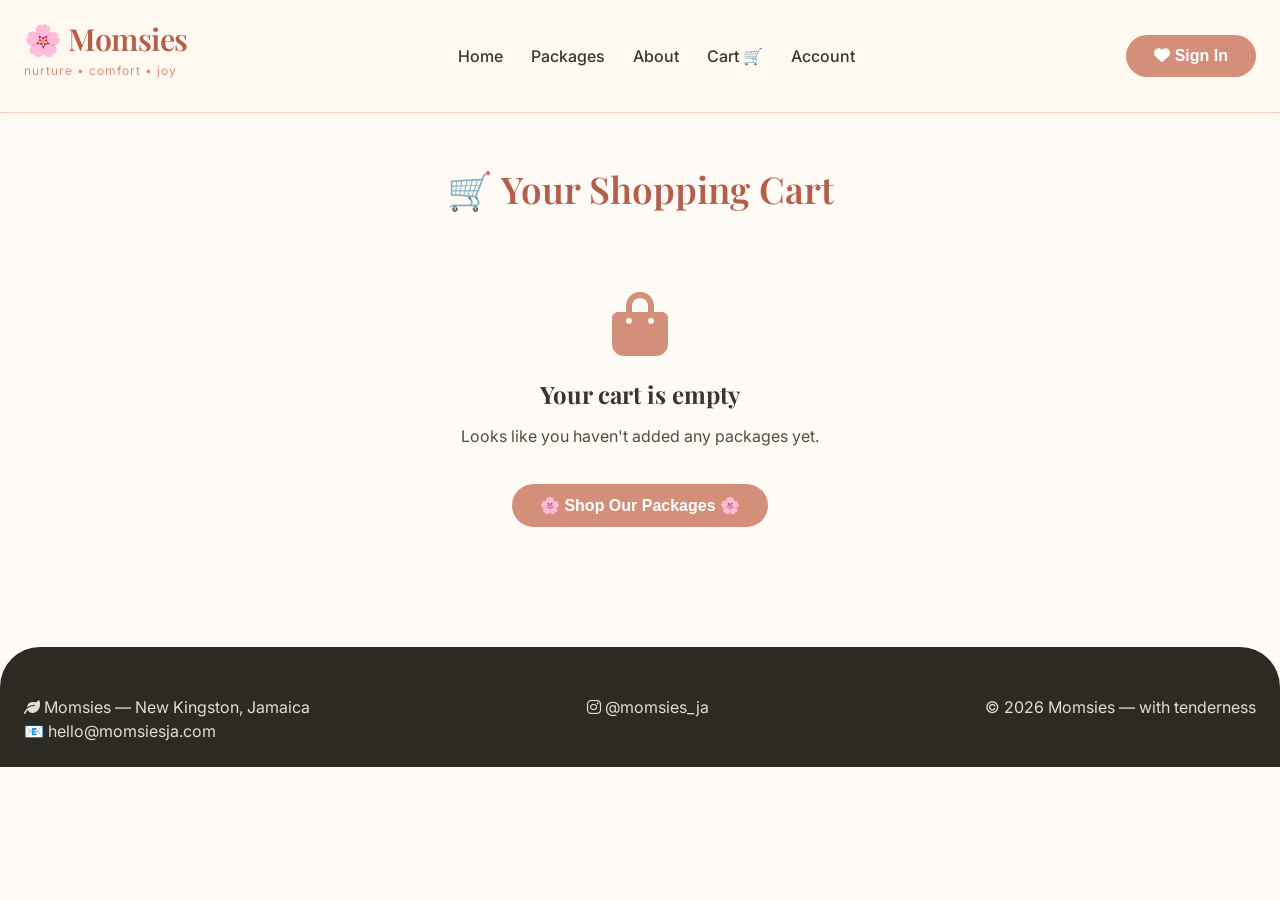
==== cart.html @ df173453 "Add files via upload" ====
<!DOCTYPE html>
<html lang="en">

<head>
    <meta charset="UTF-8">
    <meta name="viewport" content="width=device-width, initial-scale=1.0">
    <title>My Cart — Momsies</title>
    <link
        href="https://fonts.googleapis.com/css2?family=Inter:wght@300;400;500;600;700&family=Playfair+Display:wght@400;500;600;700&display=swap"
        rel="stylesheet">
    <link rel="stylesheet" href="https://cdnjs.cloudflare.com/ajax/libs/font-awesome/6.0.0-beta3/css/all.min.css">
    <link rel="stylesheet" href="style.css">
    <style>
        .cart-count {
            background-color: var(--deep-terracotta);
            color: white;
            border-radius: 50%;
            padding: 2px 8px;
            font-size: 12px;
            margin-left: 5px;
            display: none;
        }

        .user-greeting {
            display: flex;
            align-items: center;
            gap: 12px;
        }

        .user-name {
            font-weight: 500;
            color: var(--deep-terracotta);
        }

        .empty-cart {
            text-align: center;
            padding: 60px 20px;
        }

        .empty-cart i {
            font-size: 4rem;
            color: var(--dusty-rose);
            margin-bottom: 20px;
        }

        .cart-item-img {
            width: 80px;
            height: 80px;
            object-fit: cover;
            border-radius: 16px;
        }

        .quantity-input {
            width: 70px;
            padding: 8px;
            border-radius: 20px;
            border: 1px solid var(--blush);
            text-align: center;
        }
    </style>
</head>

<body>
    <div class="navbar">
        <div class="container nav-flex">
            <div class="logo">
                <h1>🌸 Momsies</h1>
                <p>nurture • comfort • joy</p>
            </div>
            <ul class="nav-links">
                <li><a href="index.html">Home</a></li>
                <li><a href="category.html">Packages</a></li>
                <li><a href="about.html">About</a></li>
                <li><a href="cart.html">Cart 🛒 <span class="cart-count" id="cartCount">0</span></a></li>
                <li><a href="account.html">Account</a></li>
            </ul>
            <div id="authSection"></div>
        </div>
    </div>

    <div class="container" style="margin: 48px auto;">
        <h1 class="section-title">🛒 Your Shopping Cart</h1>
        <div id="cartContainer"></div>
    </div>

    <footer>
        <div class="container footer-grid">
            <div><i class="fas fa-leaf"></i> Momsies — New Kingston, Jamaica<br>📧 hello@momsiesja.com</div>
            <div><i class="fab fa-instagram"></i> @momsies_ja</div>
            <div>© 2026 Momsies — with tenderness</div>
        </div>
    </footer>

    <script>
        function displayCart() {
            const cartContainer = document.getElementById('cartContainer');
            const cart = JSON.parse(localStorage.getItem('momsiesCart')) || [];

            if (cart.length === 0) {
                cartContainer.innerHTML = '<div class="empty-cart"><i class="fas fa-shopping-bag"></i><h3>Your cart is empty</h3><p>Looks like you haven\'t added any packages yet.</p><a href="category.html"><button class="btn-primary" style="margin-top: 20px;">🌸 Shop Our Packages 🌸</button></a></div>';
                return;
            }

            let cartHtml = '<table class="cart-table"><thead><tr><th>Product</th><th>Price</th><th>Quantity</th><th>Subtotal</th><th></th></tr></thead><tbody>';
            let total = 0;

            for (let i = 0; i < cart.length; i++) {
                const item = cart[i];
                const subtotal = item.price * item.quantity;
                total += subtotal;

                cartHtml += '<tr><td style="display: flex; align-items: center; gap: 15px;"><img src="' + item.image + '" alt="' + item.name + '" class="cart-item-img" onerror="this.src=\'https://placehold.co/100x100/f7c9c0/b45f4b?text=Product\'"><strong>' + item.name + '</strong></td><td>JMD ' + item.price.toLocaleString() + '</td><td><input type="number" value="' + item.quantity + '" min="1" class="quantity-input" data-id="' + item.id + '" onchange="updateQuantity(\'' + item.id + '\', this.value)"></td><td>JMD ' + subtotal.toLocaleString() + '</td><td><button class="btn-outline" onclick="removeFromCart(\'' + item.id + '\')">Remove</button></td></tr>';
            }

            const shipping = total > 7000 ? 0 : 500;
            const grandTotal = total + shipping;

            cartHtml += '</tbody></table><div class="cart-summary"><h3>Order Summary</h3><div style="display: flex; justify-content: space-between; margin-bottom: 12px;"><span>Subtotal:</span><span>JMD ' + total.toLocaleString() + '</span></div><div style="display: flex; justify-content: space-between; margin-bottom: 12px;"><span>Shipping:</span><span>' + (shipping === 0 ? 'FREE' : 'JMD ' + shipping.toLocaleString()) + '</span></div>' + (total < 7000 ? '<p style="font-size: 0.8rem; color: var(--dusty-rose); margin-bottom: 12px;">✨ Add JMD ' + (7000 - total).toLocaleString() + ' more for FREE shipping ✨</p>' : '<p style="font-size: 0.8rem; color: var(--sage); margin-bottom: 12px;">🎉 You qualify for FREE shipping! 🎉</p>') + '<div style="display: flex; justify-content: space-between; margin-bottom: 12px; border-top: 1px solid var(--blush); padding-top: 12px;"><span><strong>Total:</strong></span><span><strong>JMD ' + grandTotal.toLocaleString() + '</strong></span></div><a href="checkout.html"><button class="btn-primary" style="width: 100%; margin-top: 16px;">Proceed to Checkout →</button></a><button onclick="clearCart()" class="btn-outline" style="width: 100%; margin-top: 12px;">Clear Cart</button><a href="category.html" style="display: block; text-align: center; margin-top: 16px;">← Continue Shopping</a></div>';

            cartContainer.innerHTML = cartHtml;
            updateCartCountDisplay();
        }

        function removeFromCart(productId) {
            let cart = JSON.parse(localStorage.getItem('momsiesCart')) || [];
            cart = cart.filter(item => item.id !== productId);
            localStorage.setItem('momsiesCart', JSON.stringify(cart));
            displayCart();
            updateCartCountDisplay();
        }

        function updateQuantity(productId, newQuantity) {
            let cart = JSON.parse(localStorage.getItem('momsiesCart')) || [];
            const item = cart.find(item => item.id === productId);
            if (item) {
                newQuantity = parseInt(newQuantity);
                if (newQuantity <= 0) {
                    cart = cart.filter(i => i.id !== productId);
                } else {
                    item.quantity = newQuantity;
                }
                localStorage.setItem('momsiesCart', JSON.stringify(cart));
                displayCart();
                updateCartCountDisplay();
            }
        }

        function clearCart() {
            localStorage.removeItem('momsiesCart');
            displayCart();
            updateCartCountDisplay();
        }

        function updateCartCountDisplay() {
            const cart = JSON.parse(localStorage.getItem('momsiesCart')) || [];
            const totalItems = cart.reduce((sum, item) => sum + item.quantity, 0);
            const cartCountSpan = document.getElementById('cartCount');
            if (cartCountSpan) {
                if (totalItems > 0) {
                    cartCountSpan.textContent = totalItems;
                    cartCountSpan.style.display = 'inline-flex';
                } else {
                    cartCountSpan.style.display = 'none';
                }
            }
        }

        function updateAuthSection() {
            const authSection = document.getElementById('authSection');
            if (!authSection) return;
            const loggedInUser = localStorage.getItem('momsiesLoggedInUser');

            if (loggedInUser) {
                const user = JSON.parse(loggedInUser);
                authSection.innerHTML = '<div class="user-greeting"><span class="user-name"><i class="fas fa-heart"></i> Hello, ' + user.name + '!</span><button class="btn-outline" onclick="handleLogout()" style="padding: 6px 16px;">Sign Out</button></div>';
            } else {
                authSection.innerHTML = '<a href="login.html"><button class="btn-primary"><i class="fas fa-heart"></i> Sign In</button></a>';
            }
        }

        function handleLogout() {
            localStorage.removeItem('momsiesLoggedInUser');
            alert('🌸 You have been logged out. Come back soon!');
            updateAuthSection();
            updateCartCountDisplay();
            displayCart();
        }

        document.addEventListener('DOMContentLoaded', function () {
            updateAuthSection();
            displayCart();
        });
    </script>
</body>

</html>
---- style.css ----
/* -------------------------------------------
   Momsies - Master Stylesheet
   Colors: Warm, motherly, positive
   Last Updated: April 10, 2026
   ------------------------------------------- */

* {
    margin: 0;
    padding: 0;
    box-sizing: border-box;
}

body {
    font-family: 'Inter', 'Segoe UI', Tahoma, Geneva, Verdana, sans-serif;
    background: #fefaf5;
    color: #2d2a24;
    line-height: 1.5;
}

/* Color Variables */
:root {
    --blush: #f7c9c0;
    --soft-mauve: #e9b6af;
    --dusty-rose: #d48f7b;
    --deep-terracotta: #b45f4b;
    --cream: #fff9f2;
    --warm-gray: #f5ede6;
    --charcoal: #3b3530;
    --gold-accent: #e3b87c;
    --sage: #b0bea9;
    --honey: #f5d7b3;
}

/* Container */
.container {
    max-width: 1280px;
    margin: 0 auto;
    padding: 0 24px;
}

/* Typography */
h1,
h2,
h3,
.logo-font {
    font-family: 'Playfair Display', 'Georgia', 'Times New Roman', serif;
}

h1 {
    font-size: 3rem;
    color: var(--deep-terracotta);
    margin-bottom: 1rem;
}

h2 {
    font-size: 2rem;
    color: var(--deep-terracotta);
    margin-bottom: 1rem;
}

h3 {
    font-size: 1.5rem;
    margin-bottom: 0.75rem;
    color: var(--charcoal);
}

p {
    margin-bottom: 1rem;
    color: #5a4a40;
}

a {
    text-decoration: none;
    color: var(--deep-terracotta);
    transition: color 0.2s ease;
}

a:hover {
    color: var(--dusty-rose);
}

/* Section Titles */
.section-title {
    text-align: center;
    font-family: 'Playfair Display', serif;
    font-size: 2.3rem;
    font-weight: 600;
    color: var(--deep-terracotta);
    margin-bottom: 16px;
}

.section-sub {
    text-align: center;
    color: #7e6a5e;
    max-width: 680px;
    margin: 0 auto 48px;
}

/* Buttons */
.btn-primary {
    background: var(--dusty-rose);
    color: white;
    padding: 12px 28px;
    border-radius: 40px;
    font-weight: 600;
    border: none;
    cursor: pointer;
    transition: all 0.2s ease;
    font-size: 1rem;
    display: inline-block;
    text-align: center;
}

.btn-primary:hover {
    background: var(--deep-terracotta);
    transform: translateY(-2px);
    color: white;
}

.btn-secondary {
    background: transparent;
    border: 2px solid var(--dusty-rose);
    color: var(--dusty-rose);
    padding: 10px 24px;
    border-radius: 40px;
    font-weight: 600;
    cursor: pointer;
    transition: all 0.2s ease;
    display: inline-block;
    text-align: center;
}

.btn-secondary:hover {
    background: var(--dusty-rose);
    color: white;
}

.btn-outline {
    background: transparent;
    border: 1px solid var(--deep-terracotta);
    color: var(--deep-terracotta);
    padding: 8px 20px;
    border-radius: 40px;
    cursor: pointer;
    transition: all 0.2s ease;
}

.btn-outline:hover {
    background: var(--deep-terracotta);
    color: white;
}

.btn-block {
    display: block;
    width: 100%;
}

/* Navigation Bar */
.navbar {
    background: rgba(255, 249, 242, 0.96);
    backdrop-filter: blur(10px);
    position: sticky;
    top: 0;
    z-index: 100;
    padding: 16px 0;
    border-bottom: 1px solid var(--blush);
    box-shadow: 0 4px 12px rgba(0, 0, 0, 0.02);
}

.nav-flex {
    display: flex;
    justify-content: space-between;
    align-items: center;
    flex-wrap: wrap;
    gap: 20px;
}

.logo h1 {
    font-size: 1.9rem;
    font-weight: 600;
    color: var(--deep-terracotta);
    letter-spacing: -0.5px;
    margin-bottom: 0;
}

.logo p {
    font-size: 0.75rem;
    color: var(--dusty-rose);
    letter-spacing: 1px;
}

.nav-links {
    display: flex;
    gap: 28px;
    list-style: none;
    flex-wrap: wrap;
}

.nav-links a {
    text-decoration: none;
    font-weight: 500;
    color: var(--charcoal);
    transition: 0.2s;
}

.nav-links a:hover {
    color: var(--deep-terracotta);
    border-bottom: 2px solid var(--gold-accent);
}

/* Hero Section */
.hero {
    background: linear-gradient(120deg, #fff3eb 0%, #fee9e2 100%);
    border-radius: 0 0 50px 50px;
    padding: 60px 0 80px;
    margin-bottom: 40px;
}

.hero-grid {
    display: flex;
    flex-wrap: wrap;
    align-items: center;
    gap: 40px;
}

.hero-content {
    flex: 1;
}

.hero-badge {
    background: var(--gold-accent);
    display: inline-block;
    padding: 6px 16px;
    border-radius: 40px;
    font-size: 0.8rem;
    font-weight: 600;
    color: #3b2a24;
    margin-bottom: 20px;
}

.hero-content h1 {
    font-size: 3.4rem;
    line-height: 1.2;
    margin-bottom: 20px;
}

.hero-content p {
    font-size: 1.2rem;
    color: #5a4a40;
    margin-bottom: 30px;
}

.hero-image {
    flex: 1;
    text-align: center;
}

.hero-image img {
    max-width: 100%;
    border-radius: 32px;
    box-shadow: 0 20px 40px rgba(0, 0, 0, 0.1);
}

/* Product Grid */
.product-grid {
    display: grid;
    grid-template-columns: repeat(auto-fit, minmax(280px, 1fr));
    gap: 32px;
    margin: 40px 0;
}

.product-card {
    background: white;
    border-radius: 32px;
    padding: 24px;
    box-shadow: 0 15px 30px rgba(0, 0, 0, 0.03);
    transition: all 0.25s ease;
    border: 1px solid var(--blush);
    text-align: center;
}

.product-card:hover {
    transform: translateY(-8px);
    box-shadow: 0 25px 35px rgba(180, 95, 75, 0.08);
    border-color: var(--gold-accent);
}

.product-img {
    width: 100%;
    border-radius: 24px;
    height: 220px;
    object-fit: cover;
    margin-bottom: 16px;
}

.product-icon {
    font-size: 3rem;
    color: var(--dusty-rose);
    margin-bottom: 16px;
}

.product-card h3 {
    font-size: 1.4rem;
    font-weight: 600;
    margin-bottom: 12px;
}

.price {
    font-weight: 700;
    color: var(--deep-terracotta);
    font-size: 1.4rem;
    margin: 12px 0;
}

.original-price {
    text-decoration: line-through;
    color: #aaa;
    font-size: 0.9rem;
    margin-right: 8px;
}

.tag {
    background: var(--cream);
    display: inline-block;
    padding: 5px 12px;
    border-radius: 30px;
    font-size: 0.75rem;
    font-weight: 500;
    margin: 8px 0;
}

/* Cart Table */
.cart-table {
    width: 100%;
    border-collapse: collapse;
    background: white;
    border-radius: 28px;
    overflow: hidden;
}

.cart-table th,
.cart-table td {
    padding: 16px;
    text-align: left;
    border-bottom: 1px solid var(--blush);
}

.cart-table th {
    background: var(--warm-gray);
    color: var(--deep-terracotta);
    font-weight: 600;
}

.cart-summary {
    background: var(--warm-gray);
    border-radius: 28px;
    padding: 24px;
    margin-top: 24px;
}

.cart-summary h3 {
    margin-bottom: 16px;
    border-bottom: 1px solid var(--blush);
    padding-bottom: 8px;
}

/* Checkout Page */
.checkout-grid {
    display: grid;
    grid-template-columns: 1fr 380px;
    gap: 32px;
}

@media (max-width: 768px) {
    .checkout-grid {
        grid-template-columns: 1fr;
    }
}

.form-group {
    margin-bottom: 20px;
}

.form-group label {
    display: block;
    margin-bottom: 8px;
    font-weight: 500;
    color: var(--charcoal);
}

.form-group input,
.form-group select,
.form-group textarea {
    width: 100%;
    padding: 12px 16px;
    border: 1px solid var(--blush);
    border-radius: 24px;
    font-family: inherit;
    font-size: 1rem;
    transition: border 0.2s ease;
}

.form-group input:focus,
.form-group select:focus,
.form-group textarea:focus {
    outline: none;
    border-color: var(--dusty-rose);
}

.order-summary {
    background: var(--warm-gray);
    border-radius: 28px;
    padding: 24px;
    position: sticky;
    top: 100px;
}

.order-summary h3 {
    margin-bottom: 16px;
    border-bottom: 1px solid var(--blush);
    padding-bottom: 8px;
}

.order-item {
    display: flex;
    justify-content: space-between;
    margin-bottom: 12px;
}

/* Footer */
footer {
    background: #2d2a24;
    color: #e6dbd2;
    padding: 48px 0 24px;
    margin-top: 60px;
    border-radius: 40px 40px 0 0;
}

.footer-grid {
    display: flex;
    flex-wrap: wrap;
    justify-content: space-between;
    gap: 32px;
}

.footer-grid a {
    color: #e6dbd2;
    text-decoration: none;
}

.footer-grid a:hover {
    color: var(--gold-accent);
}

/* Forms & Cards */
.card {
    background: white;
    border-radius: 28px;
    padding: 32px;
    box-shadow: 0 10px 20px rgba(0, 0, 0, 0.03);
    border: 1px solid var(--blush);
}

/* Utility Classes */
.text-center {
    text-align: center;
}

.mt-1 {
    margin-top: 0.5rem;
}

.mt-2 {
    margin-top: 1rem;
}

.mt-3 {
    margin-top: 1.5rem;
}

.mt-4 {
    margin-top: 2rem;
}

.mt-5 {
    margin-top: 3rem;
}

.mb-1 {
    margin-bottom: 0.5rem;
}

.mb-2 {
    margin-bottom: 1rem;
}

.mb-3 {
    margin-bottom: 1.5rem;
}

.mb-4 {
    margin-bottom: 2rem;
}

.mb-5 {
    margin-bottom: 3rem;
}

.w-100 {
    width: 100%;
}

/* Responsive Design */
@media (max-width: 768px) {
    h1 {
        font-size: 2rem;
    }

    h2 {
        font-size: 1.5rem;
    }

    .hero-content h1 {
        font-size: 2.2rem;
    }

    .section-title {
        font-size: 1.8rem;
    }

    .nav-flex {
        flex-direction: column;
    }

    .nav-links {
        justify-content: center;
    }

    .hero-grid {
        flex-direction: column;
        text-align: center;
    }

    .product-grid {
        grid-template-columns: 1fr;
    }

    .footer-grid {
        flex-direction: column;
        text-align: center;
    }

    .cart-table {
        font-size: 0.85rem;
    }

    .cart-table th,
    .cart-table td {
        padding: 10px;
    }
}

/* Animations */
@keyframes fadeIn {
    from {
        opacity: 0;
        transform: translateY(20px);
    }

    to {
        opacity: 1;
        transform: translateY(0);
    }
}

.product-card {
    animation: fadeIn 0.5s ease forwards;
}

.product-card:nth-child(1) {
    animation-delay: 0.1s;
}

.product-card:nth-child(2) {
    animation-delay: 0.2s;
}

.product-card:nth-child(3) {
    animation-delay: 0.3s;
}

.cart-count {
    background-color: var(--deep-terracotta);
    color: white;
    border-radius: 50%;
    padding: 2px 8px;
    font-size: 12px;
    margin-left: 5px;
    display: inline-flex;
    align-items: center;
    justify-content: center;
    min-width: 20px;
    height: 20px;
}

/* Animation for add to cart */
@keyframes fadeInOut {
    0% {
        opacity: 0;
        transform: translateY(20px);
    }

    15% {
        opacity: 1;
        transform: translateY(0);
    }

    85% {
        opacity: 1;
        transform: translateY(0);
    }

    100% {
        opacity: 0;
        transform: translateY(-20px);
    }
}

/* Cart item image */
.cart-item-img {
    width: 80px;
    height: 80px;
    object-fit: cover;
    border-radius: 16px;
}

/* Quantity input */
.quantity-input {
    width: 70px;
    padding: 8px;
    border-radius: 20px;
    border: 1px solid var(--blush);
    text-align: center;
}

/* Empty cart */
.empty-cart {
    text-align: center;
    padding: 60px 20px;
}

.empty-cart i {
    font-size: 4rem;
    color: var(--dusty-rose);
    margin-bottom: 20px;
}

/* ========================================
   FIXED: Equal height product cards
   HOVER: Bouncing lift effect
   ======================================== */

/* Make all product cards the same height */
.product-grid {
    display: grid;
    grid-template-columns: repeat(auto-fit, minmax(280px, 1fr));
    gap: 32px;
    margin: 40px 0;
    align-items: stretch;
}

.product-card {
    background: white;
    border-radius: 32px;
    padding: 24px;
    box-shadow: 0 15px 30px rgba(0, 0, 0, 0.03);
    transition: all 0.3s ease;
    border: 1px solid var(--blush);
    text-align: center;
    display: flex;
    flex-direction: column;
    height: 100%;
}

/* Fix for product image */
.product-img {
    width: 100%;
    border-radius: 24px;
    height: 220px;
    object-fit: cover;
    margin-bottom: 16px;
}

/* Make description area flexible */
.product-card p {
    flex-grow: 1;
    margin-bottom: 16px;
}

/* Price stays consistent */
.product-card .price {
    margin: 12px 0;
}

/* Button stays at bottom */
.product-card .btn-primary,
.product-card .btn-secondary {
    margin-top: auto;
    width: 100%;
}

/* ========================================
   BOUNCING HOVER EFFECT
   ======================================== */

.product-card:hover {
    transform: translateY(-10px) scale(1.02);
    box-shadow: 0 25px 40px rgba(180, 95, 75, 0.15);
    border-color: var(--gold-accent);
    cursor: pointer;
}

/* Bounce animation on hover */
@keyframes bounce {

    0%,
    100% {
        transform: translateY(-10px) scale(1.02);
    }

    50% {
        transform: translateY(-15px) scale(1.02);
    }
}

.product-card:hover {
    animation: bounce 0.5s ease;
}

/* Button hover effect inside card */
.product-card:hover .btn-primary {
    background: var(--deep-terracotta);
    transform: scale(1.02);
}

/* Image slight zoom on hover */
.product-card:hover .product-img {
    transform: scale(1.02);
    transition: transform 0.3s ease;
}

/* ========================================
   ADDITIONAL CARD FIXES
   ======================================== */

/* Ensure all cards on category page are equal */
.category-grid .product-card {
    height: 100%;
    display: flex;
    flex-direction: column;
}

/* Make tag stay at top */
.tag {
    align-self: center;
    margin-bottom: 12px;
}
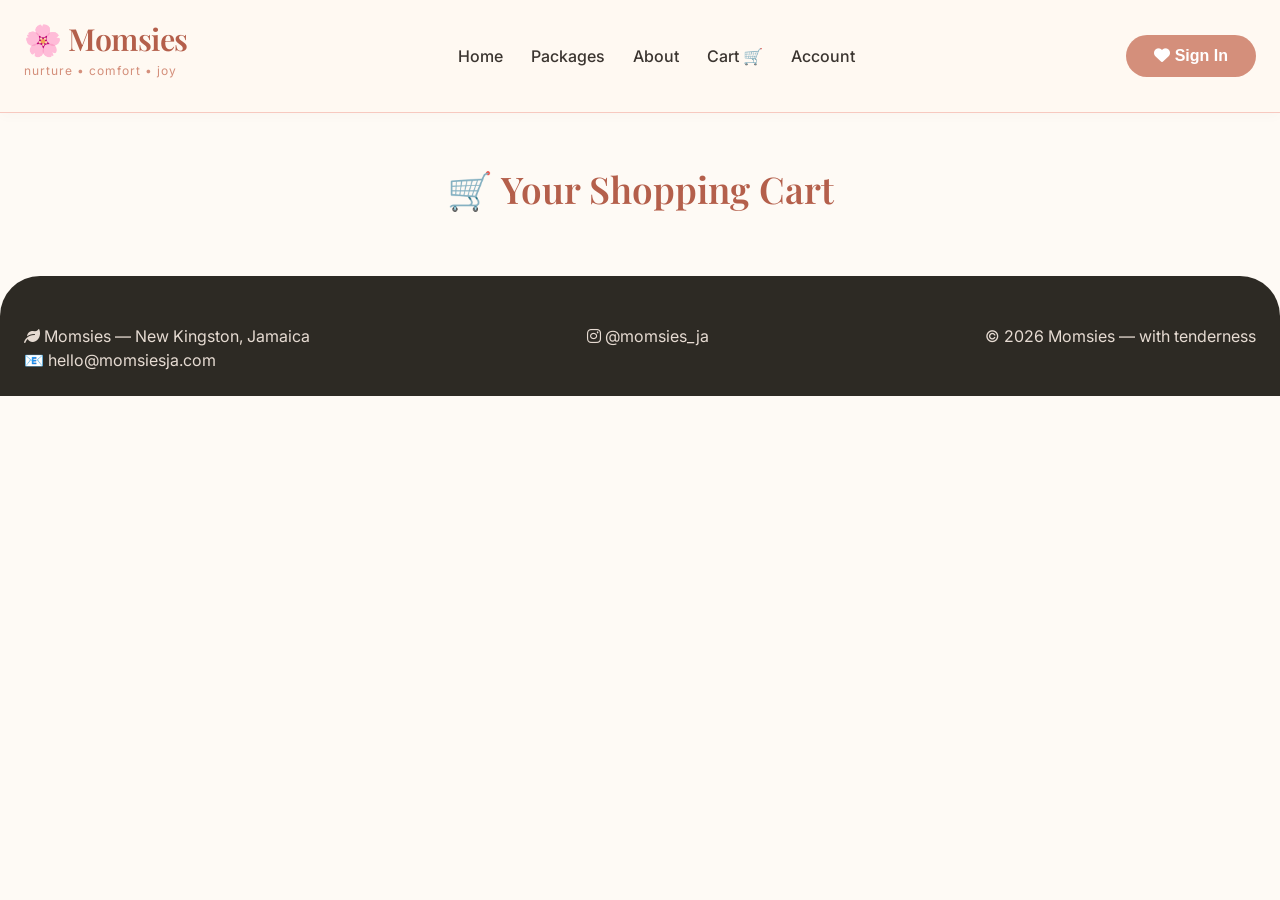
==== commit 336bf454: "Update cart.html" ====
--- a/cart.html
+++ b/cart.html
@@ -57,6 +57,34 @@
             border: 1px solid var(--blush);
             text-align: center;
         }
+
+        .cart-table {
+            width: 100%;
+            border-collapse: collapse;
+            background: white;
+            border-radius: 28px;
+            overflow: hidden;
+        }
+
+        .cart-table th,
+        .cart-table td {
+            padding: 16px;
+            text-align: left;
+            border-bottom: 1px solid var(--blush);
+        }
+
+        .cart-table th {
+            background: var(--warm-gray);
+            color: var(--deep-terracotta);
+            font-weight: 600;
+        }
+
+        .cart-summary {
+            background: var(--warm-gray);
+            border-radius: 28px;
+            padding: 24px;
+            margin-top: 24px;
+        }
     </style>
 </head>
 
@@ -91,17 +119,35 @@
         </div>
     </footer>
 
+    <script src="cart.js"></script>
     <script>
+        // Display cart contents
         function displayCart() {
             const cartContainer = document.getElementById('cartContainer');
-            const cart = JSON.parse(localStorage.getItem('momsiesCart')) || [];
-
-            if (cart.length === 0) {
-                cartContainer.innerHTML = '<div class="empty-cart"><i class="fas fa-shopping-bag"></i><h3>Your cart is empty</h3><p>Looks like you haven\'t added any packages yet.</p><a href="category.html"><button class="btn-primary" style="margin-top: 20px;">🌸 Shop Our Packages 🌸</button></a></div>';
+            const cart = getCart();
+
+            console.log('Cart contents:', cart);
+
+            if (!cart || cart.length === 0) {
+                cartContainer.innerHTML = `
+                    <div class="empty-cart">
+                        <i class="fas fa-shopping-bag"></i>
+                        <h3>Your cart is empty</h3>
+                        <p>Looks like you haven't added any packages yet.</p>
+                        <a href="category.html"><button class="btn-primary" style="margin-top: 20px;">🌸 Shop Our Packages 🌸</button></a>
+                    </div>
+                `;
                 return;
             }
 
-            let cartHtml = '<table class="cart-table"><thead><tr><th>Product</th><th>Price</th><th>Quantity</th><th>Subtotal</th><th></th></tr></thead><tbody>';
+            let cartHtml = `
+                <table class="cart-table">
+                    <thead>
+                        <tr><th>Product</th><th>Price</th><th>Quantity</th><th>Subtotal</th><th></th></tr>
+                    </thead>
+                    <tbody>
+            `;
+
             let total = 0;
 
             for (let i = 0; i < cart.length; i++) {
@@ -109,62 +155,79 @@
                 const subtotal = item.price * item.quantity;
                 total += subtotal;
 
-                cartHtml += '<tr><td style="display: flex; align-items: center; gap: 15px;"><img src="' + item.image + '" alt="' + item.name + '" class="cart-item-img" onerror="this.src=\'https://placehold.co/100x100/f7c9c0/b45f4b?text=Product\'"><strong>' + item.name + '</strong></td><td>JMD ' + item.price.toLocaleString() + '</td><td><input type="number" value="' + item.quantity + '" min="1" class="quantity-input" data-id="' + item.id + '" onchange="updateQuantity(\'' + item.id + '\', this.value)"></td><td>JMD ' + subtotal.toLocaleString() + '</td><td><button class="btn-outline" onclick="removeFromCart(\'' + item.id + '\')">Remove</button></td></tr>';
+                // Use the image path from the item
+                const imageUrl = item.image || 'https://placehold.co/100x100/f7c9c0/b45f4b?text=Product';
+
+                cartHtml += `
+                    <tr>
+                        <td style="display: flex; align-items: center; gap: 15px;">
+                            <img src="${imageUrl}" alt="${item.name}" class="cart-item-img" onerror="this.src='https://placehold.co/100x100/f7c9c0/b45f4b?text=Product'">
+                            <strong>${item.name}</strong>
+                         </td>
+                        <td>JMD ${item.price.toLocaleString()}</td>
+                        <td>
+                            <input type="number" value="${item.quantity}" min="1" class="quantity-input" onchange="updateQuantityFromCart('${item.id}', this.value)">
+                         </td>
+                        <td>JMD ${subtotal.toLocaleString()}</td>
+                        <td><button class="btn-outline" onclick="removeFromCartItem('${item.id}')">Remove</button></td>
+                    </tr>
+                `;
             }
 
             const shipping = total > 7000 ? 0 : 500;
             const grandTotal = total + shipping;
 
-            cartHtml += '</tbody></table><div class="cart-summary"><h3>Order Summary</h3><div style="display: flex; justify-content: space-between; margin-bottom: 12px;"><span>Subtotal:</span><span>JMD ' + total.toLocaleString() + '</span></div><div style="display: flex; justify-content: space-between; margin-bottom: 12px;"><span>Shipping:</span><span>' + (shipping === 0 ? 'FREE' : 'JMD ' + shipping.toLocaleString()) + '</span></div>' + (total < 7000 ? '<p style="font-size: 0.8rem; color: var(--dusty-rose); margin-bottom: 12px;">✨ Add JMD ' + (7000 - total).toLocaleString() + ' more for FREE shipping ✨</p>' : '<p style="font-size: 0.8rem; color: var(--sage); margin-bottom: 12px;">🎉 You qualify for FREE shipping! 🎉</p>') + '<div style="display: flex; justify-content: space-between; margin-bottom: 12px; border-top: 1px solid var(--blush); padding-top: 12px;"><span><strong>Total:</strong></span><span><strong>JMD ' + grandTotal.toLocaleString() + '</strong></span></div><a href="checkout.html"><button class="btn-primary" style="width: 100%; margin-top: 16px;">Proceed to Checkout →</button></a><button onclick="clearCart()" class="btn-outline" style="width: 100%; margin-top: 12px;">Clear Cart</button><a href="category.html" style="display: block; text-align: center; margin-top: 16px;">← Continue Shopping</a></div>';
+            cartHtml += `
+                    </tbody>
+                </table>
+                
+                <div class="cart-summary">
+                    <h3>Order Summary</h3>
+                    <div style="display: flex; justify-content: space-between; margin-bottom: 12px;">
+                        <span>Subtotal:</span>
+                        <span>JMD ${total.toLocaleString()}</span>
+                    </div>
+                    <div style="display: flex; justify-content: space-between; margin-bottom: 12px;">
+                        <span>Shipping:</span>
+                        <span>${shipping === 0 ? 'FREE' : 'JMD ' + shipping.toLocaleString()}</span>
+                    </div>
+                    ${total < 7000 ? '<p style="font-size: 0.8rem; color: var(--dusty-rose); margin-bottom: 12px;">✨ Add JMD ' + (7000 - total).toLocaleString() + ' more for FREE shipping ✨</p>' : '<p style="font-size: 0.8rem; color: var(--sage); margin-bottom: 12px;">🎉 You qualify for FREE shipping! 🎉</p>'}
+                    <div style="display: flex; justify-content: space-between; margin-bottom: 12px; border-top: 1px solid var(--blush); padding-top: 12px;">
+                        <span><strong>Total:</strong></span>
+                        <span><strong>JMD ${grandTotal.toLocaleString()}</strong></span>
+                    </div>
+                    <a href="checkout.html"><button class="btn-primary" style="width: 100%; margin-top: 16px;">Proceed to Checkout →</button></a>
+                    <button onclick="clearCartItems()" class="btn-outline" style="width: 100%; margin-top: 12px;">Clear Cart</button>
+                    <a href="category.html" style="display: block; text-align: center; margin-top: 16px;">← Continue Shopping</a>
+                </div>
+            `;
 
             cartContainer.innerHTML = cartHtml;
-            updateCartCountDisplay();
-        }
-
-        function removeFromCart(productId) {
-            let cart = JSON.parse(localStorage.getItem('momsiesCart')) || [];
-            cart = cart.filter(item => item.id !== productId);
-            localStorage.setItem('momsiesCart', JSON.stringify(cart));
-            displayCart();
-            updateCartCountDisplay();
-        }
-
-        function updateQuantity(productId, newQuantity) {
-            let cart = JSON.parse(localStorage.getItem('momsiesCart')) || [];
-            const item = cart.find(item => item.id === productId);
-            if (item) {
-                newQuantity = parseInt(newQuantity);
-                if (newQuantity <= 0) {
-                    cart = cart.filter(i => i.id !== productId);
-                } else {
-                    item.quantity = newQuantity;
-                }
-                localStorage.setItem('momsiesCart', JSON.stringify(cart));
-                displayCart();
-                updateCartCountDisplay();
-            }
-        }
-
-        function clearCart() {
-            localStorage.removeItem('momsiesCart');
-            displayCart();
-            updateCartCountDisplay();
-        }
-
-        function updateCartCountDisplay() {
-            const cart = JSON.parse(localStorage.getItem('momsiesCart')) || [];
-            const totalItems = cart.reduce((sum, item) => sum + item.quantity, 0);
-            const cartCountSpan = document.getElementById('cartCount');
-            if (cartCountSpan) {
-                if (totalItems > 0) {
-                    cartCountSpan.textContent = totalItems;
-                    cartCountSpan.style.display = 'inline-flex';
-                } else {
-                    cartCountSpan.style.display = 'none';
-                }
-            }
-        }
-
+            updateCartCount();
+        }
+
+        // Wrapper functions for cart.html
+        function removeFromCartItem(productId) {
+            removeFromCart(productId);
+            displayCart();
+        }
+
+        function updateQuantityFromCart(productId, newQuantity) {
+            updateQuantity(productId, newQuantity);
+            displayCart();
+        }
+
+        function clearCartItems() {
+            clearCart();
+            displayCart();
+        }
+
+        // Make functions global
+        window.removeFromCartItem = removeFromCartItem;
+        window.updateQuantityFromCart = updateQuantityFromCart;
+        window.clearCartItems = clearCartItems;
+
+        // Auth Functions
         function updateAuthSection() {
             const authSection = document.getElementById('authSection');
             if (!authSection) return;
@@ -182,10 +245,13 @@
             localStorage.removeItem('momsiesLoggedInUser');
             alert('🌸 You have been logged out. Come back soon!');
             updateAuthSection();
-            updateCartCountDisplay();
-            displayCart();
-        }
-
+            updateCartCount();
+            displayCart();
+        }
+
+        window.handleLogout = handleLogout;
+
+        // Page Load
         document.addEventListener('DOMContentLoaded', function () {
             updateAuthSection();
             displayCart();
@@ -193,4 +259,4 @@
     </script>
 </body>
 
-</html>+</html>
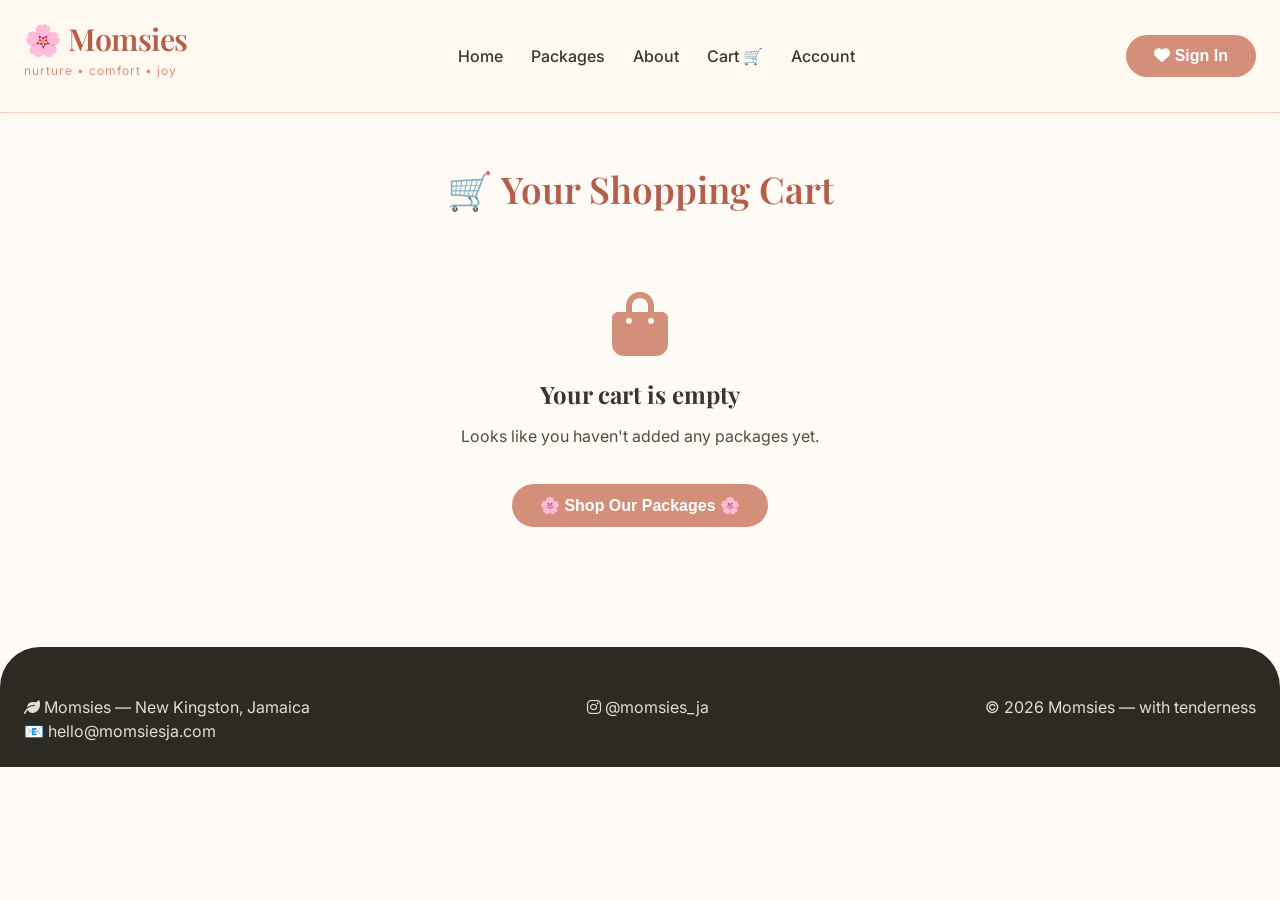
==== commit 44aac66a: "Update cart.html" ====
--- a/cart.html
+++ b/cart.html
@@ -1,13 +1,10 @@
 <!DOCTYPE html>
 <html lang="en">
-
 <head>
     <meta charset="UTF-8">
     <meta name="viewport" content="width=device-width, initial-scale=1.0">
     <title>My Cart — Momsies</title>
-    <link
-        href="https://fonts.googleapis.com/css2?family=Inter:wght@300;400;500;600;700&family=Playfair+Display:wght@400;500;600;700&display=swap"
-        rel="stylesheet">
+    <link href="https://fonts.googleapis.com/css2?family=Inter:wght@300;400;500;600;700&family=Playfair+Display:wght@400;500;600;700&display=swap" rel="stylesheet">
     <link rel="stylesheet" href="https://cdnjs.cloudflare.com/ajax/libs/font-awesome/6.0.0-beta3/css/all.min.css">
     <link rel="stylesheet" href="style.css">
     <style>
@@ -20,36 +17,30 @@
             margin-left: 5px;
             display: none;
         }
-
         .user-greeting {
             display: flex;
             align-items: center;
             gap: 12px;
         }
-
         .user-name {
             font-weight: 500;
             color: var(--deep-terracotta);
         }
-
         .empty-cart {
             text-align: center;
             padding: 60px 20px;
         }
-
         .empty-cart i {
             font-size: 4rem;
             color: var(--dusty-rose);
             margin-bottom: 20px;
         }
-
         .cart-item-img {
             width: 80px;
             height: 80px;
             object-fit: cover;
             border-radius: 16px;
         }
-
         .quantity-input {
             width: 70px;
             padding: 8px;
@@ -57,7 +48,6 @@
             border: 1px solid var(--blush);
             text-align: center;
         }
-
         .cart-table {
             width: 100%;
             border-collapse: collapse;
@@ -65,20 +55,16 @@
             border-radius: 28px;
             overflow: hidden;
         }
-
-        .cart-table th,
-        .cart-table td {
+        .cart-table th, .cart-table td {
             padding: 16px;
             text-align: left;
             border-bottom: 1px solid var(--blush);
         }
-
         .cart-table th {
             background: var(--warm-gray);
             color: var(--deep-terracotta);
             font-weight: 600;
         }
-
         .cart-summary {
             background: var(--warm-gray);
             border-radius: 28px;
@@ -87,7 +73,6 @@
         }
     </style>
 </head>
-
 <body>
     <div class="navbar">
         <div class="container nav-flex">
@@ -125,9 +110,9 @@
         function displayCart() {
             const cartContainer = document.getElementById('cartContainer');
             const cart = getCart();
-
+            
             console.log('Cart contents:', cart);
-
+            
             if (!cart || cart.length === 0) {
                 cartContainer.innerHTML = `
                     <div class="empty-cart">
@@ -139,7 +124,7 @@
                 `;
                 return;
             }
-
+            
             let cartHtml = `
                 <table class="cart-table">
                     <thead>
@@ -147,17 +132,17 @@
                     </thead>
                     <tbody>
             `;
-
+            
             let total = 0;
-
+            
             for (let i = 0; i < cart.length; i++) {
                 const item = cart[i];
                 const subtotal = item.price * item.quantity;
                 total += subtotal;
-
+                
                 // Use the image path from the item
                 const imageUrl = item.image || 'https://placehold.co/100x100/f7c9c0/b45f4b?text=Product';
-
+                
                 cartHtml += `
                     <tr>
                         <td style="display: flex; align-items: center; gap: 15px;">
@@ -173,10 +158,10 @@
                     </tr>
                 `;
             }
-
+            
             const shipping = total > 7000 ? 0 : 500;
             const grandTotal = total + shipping;
-
+            
             cartHtml += `
                     </tbody>
                 </table>
@@ -201,38 +186,38 @@
                     <a href="category.html" style="display: block; text-align: center; margin-top: 16px;">← Continue Shopping</a>
                 </div>
             `;
-
+            
             cartContainer.innerHTML = cartHtml;
             updateCartCount();
         }
-
+        
         // Wrapper functions for cart.html
         function removeFromCartItem(productId) {
             removeFromCart(productId);
             displayCart();
         }
-
+        
         function updateQuantityFromCart(productId, newQuantity) {
             updateQuantity(productId, newQuantity);
             displayCart();
         }
-
+        
         function clearCartItems() {
             clearCart();
             displayCart();
         }
-
+        
         // Make functions global
         window.removeFromCartItem = removeFromCartItem;
         window.updateQuantityFromCart = updateQuantityFromCart;
         window.clearCartItems = clearCartItems;
-
+        
         // Auth Functions
         function updateAuthSection() {
             const authSection = document.getElementById('authSection');
             if (!authSection) return;
             const loggedInUser = localStorage.getItem('momsiesLoggedInUser');
-
+            
             if (loggedInUser) {
                 const user = JSON.parse(loggedInUser);
                 authSection.innerHTML = '<div class="user-greeting"><span class="user-name"><i class="fas fa-heart"></i> Hello, ' + user.name + '!</span><button class="btn-outline" onclick="handleLogout()" style="padding: 6px 16px;">Sign Out</button></div>';
@@ -240,7 +225,7 @@
                 authSection.innerHTML = '<a href="login.html"><button class="btn-primary"><i class="fas fa-heart"></i> Sign In</button></a>';
             }
         }
-
+        
         function handleLogout() {
             localStorage.removeItem('momsiesLoggedInUser');
             alert('🌸 You have been logged out. Come back soon!');
@@ -248,15 +233,14 @@
             updateCartCount();
             displayCart();
         }
-
+        
         window.handleLogout = handleLogout;
-
+        
         // Page Load
-        document.addEventListener('DOMContentLoaded', function () {
+        document.addEventListener('DOMContentLoaded', function() {
             updateAuthSection();
             displayCart();
         });
     </script>
 </body>
-
 </html>
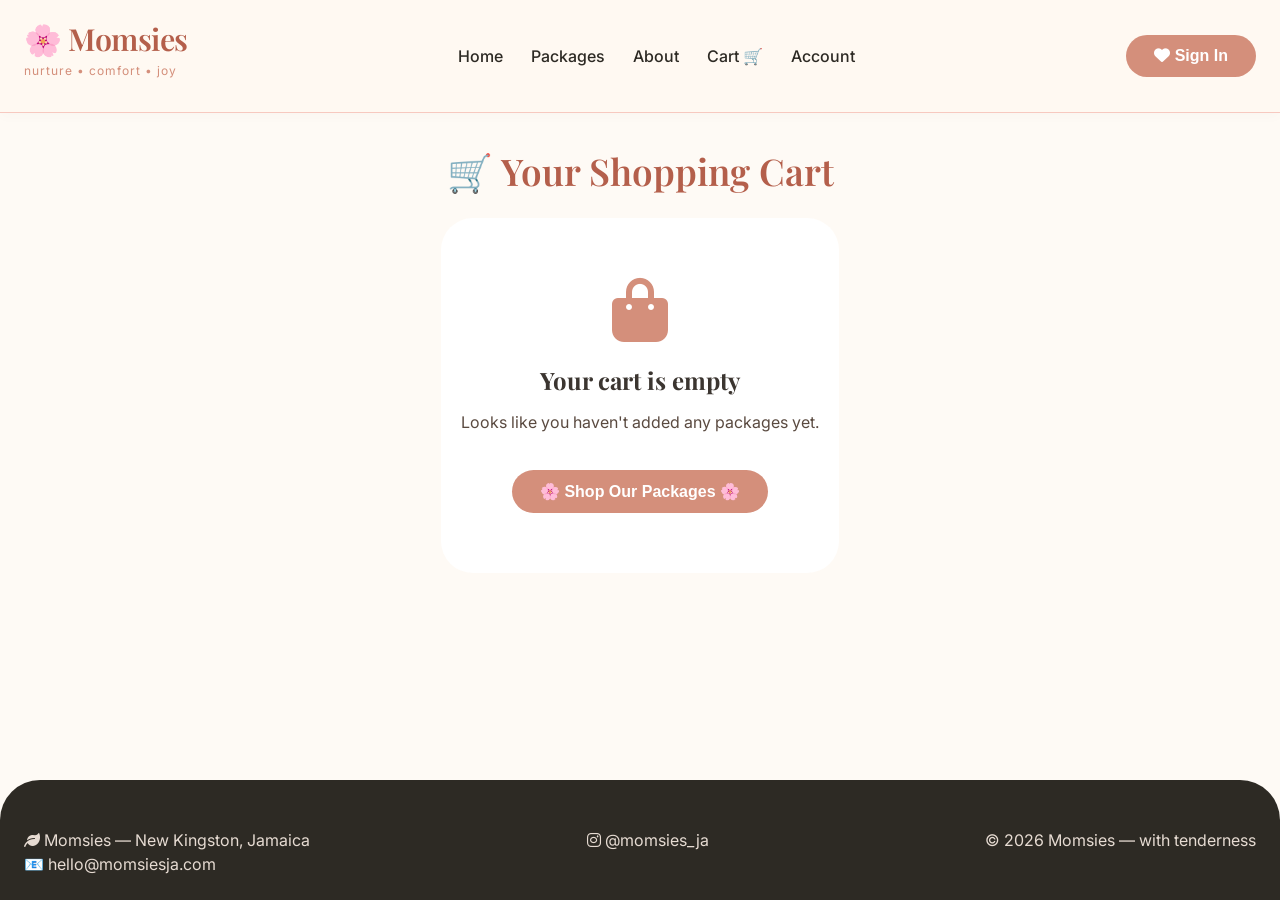
==== commit d2e0d910: "Update cart.html" ====
--- a/cart.html
+++ b/cart.html
@@ -8,6 +8,24 @@
     <link rel="stylesheet" href="https://cdnjs.cloudflare.com/ajax/libs/font-awesome/6.0.0-beta3/css/all.min.css">
     <link rel="stylesheet" href="style.css">
     <style>
+        * {
+            margin: 0;
+            padding: 0;
+            box-sizing: border-box;
+        }
+        
+        html, body {
+            height: 100%;
+        }
+        
+        body {
+            display: flex;
+            flex-direction: column;
+            min-height: 100vh;
+            font-family: 'Inter', sans-serif;
+            background: #fefaf5;
+        }
+        
         .cart-count {
             background-color: var(--deep-terracotta);
             color: white;
@@ -17,30 +35,39 @@
             margin-left: 5px;
             display: none;
         }
+        
         .user-greeting {
             display: flex;
             align-items: center;
             gap: 12px;
         }
+        
         .user-name {
             font-weight: 500;
             color: var(--deep-terracotta);
         }
+        
         .empty-cart {
             text-align: center;
             padding: 60px 20px;
-        }
+            background: white;
+            border-radius: 32px;
+            margin: 20px 0;
+        }
+        
         .empty-cart i {
             font-size: 4rem;
             color: var(--dusty-rose);
             margin-bottom: 20px;
         }
+        
         .cart-item-img {
             width: 80px;
             height: 80px;
             object-fit: cover;
             border-radius: 16px;
         }
+        
         .quantity-input {
             width: 70px;
             padding: 8px;
@@ -48,28 +75,119 @@
             border: 1px solid var(--blush);
             text-align: center;
         }
+        
         .cart-table {
             width: 100%;
             border-collapse: collapse;
             background: white;
             border-radius: 28px;
             overflow: hidden;
-        }
+            margin: 20px 0;
+        }
+        
         .cart-table th, .cart-table td {
             padding: 16px;
             text-align: left;
             border-bottom: 1px solid var(--blush);
         }
+        
         .cart-table th {
             background: var(--warm-gray);
             color: var(--deep-terracotta);
             font-weight: 600;
         }
+        
         .cart-summary {
             background: var(--warm-gray);
             border-radius: 28px;
             padding: 24px;
             margin-top: 24px;
+            margin-bottom: 40px;
+        }
+        
+        .container {
+            max-width: 1280px;
+            margin: 0 auto;
+            padding: 0 24px;
+            flex: 1;
+        }
+        
+        footer {
+            background: #2d2a24;
+            color: #e6dbd2;
+            padding: 48px 0 24px;
+            border-radius: 40px 40px 0 0;
+            margin-top: auto;
+        }
+        
+        .footer-grid {
+            display: flex;
+            flex-wrap: wrap;
+            justify-content: space-between;
+            gap: 32px;
+        }
+        
+        .navbar {
+            background: rgba(255, 249, 242, 0.96);
+            backdrop-filter: blur(10px);
+            position: sticky;
+            top: 0;
+            z-index: 100;
+            padding: 16px 0;
+            border-bottom: 1px solid var(--blush);
+        }
+        
+        .nav-flex {
+            display: flex;
+            justify-content: space-between;
+            align-items: center;
+            flex-wrap: wrap;
+            gap: 20px;
+        }
+        
+        .logo h1 {
+            font-size: 1.9rem;
+            color: var(--deep-terracotta);
+        }
+        
+        .nav-links {
+            display: flex;
+            gap: 28px;
+            list-style: none;
+            flex-wrap: wrap;
+        }
+        
+        .nav-links a {
+            text-decoration: none;
+            color: #2d2a24;
+            font-weight: 500;
+        }
+        
+        .btn-primary {
+            background: var(--dusty-rose);
+            color: white;
+            padding: 12px 28px;
+            border-radius: 40px;
+            border: none;
+            cursor: pointer;
+            font-weight: 600;
+        }
+        
+        .btn-outline {
+            background: transparent;
+            border: 1px solid var(--deep-terracotta);
+            color: var(--deep-terracotta);
+            padding: 8px 20px;
+            border-radius: 40px;
+            cursor: pointer;
+        }
+        
+        .section-title {
+            text-align: center;
+            font-family: 'Playfair Display', serif;
+            font-size: 2.3rem;
+            color: var(--deep-terracotta);
+            margin: 30px 0 20px;
         }
     </style>
 </head>
@@ -91,9 +209,14 @@
         </div>
     </div>
 
-    <div class="container" style="margin: 48px auto;">
+    <div class="container">
         <h1 class="section-title">🛒 Your Shopping Cart</h1>
-        <div id="cartContainer"></div>
+        <div id="cartContainer">
+            <div class="empty-cart">
+                <i class="fas fa-spinner fa-pulse"></i>
+                <h3>Loading your cart...</h3>
+            </div>
+        </div>
     </div>
 
     <footer>
@@ -109,9 +232,22 @@
         // Display cart contents
         function displayCart() {
             const cartContainer = document.getElementById('cartContainer');
-            const cart = getCart();
-            
-            console.log('Cart contents:', cart);
+            
+            // Try to get cart from localStorage
+            let cart = [];
+            const savedCart = localStorage.getItem('momsiesCart');
+            
+            console.log('Raw localStorage data:', savedCart);
+            
+            if (savedCart) {
+                try {
+                    cart = JSON.parse(savedCart);
+                    console.log('Parsed cart:', cart);
+                } catch(e) {
+                    console.error('Error parsing cart:', e);
+                    cart = [];
+                }
+            }
             
             if (!cart || cart.length === 0) {
                 cartContainer.innerHTML = `
@@ -122,6 +258,7 @@
                         <a href="category.html"><button class="btn-primary" style="margin-top: 20px;">🌸 Shop Our Packages 🌸</button></a>
                     </div>
                 `;
+                updateCartCount();
                 return;
             }
             
@@ -140,19 +277,18 @@
                 const subtotal = item.price * item.quantity;
                 total += subtotal;
                 
-                // Use the image path from the item
                 const imageUrl = item.image || 'https://placehold.co/100x100/f7c9c0/b45f4b?text=Product';
                 
                 cartHtml += `
                     <tr>
                         <td style="display: flex; align-items: center; gap: 15px;">
                             <img src="${imageUrl}" alt="${item.name}" class="cart-item-img" onerror="this.src='https://placehold.co/100x100/f7c9c0/b45f4b?text=Product'">
-                            <strong>${item.name}</strong>
+                            <strong>${escapeHtml(item.name)}</strong>
                          </td>
                         <td>JMD ${item.price.toLocaleString()}</td>
                         <td>
                             <input type="number" value="${item.quantity}" min="1" class="quantity-input" onchange="updateQuantityFromCart('${item.id}', this.value)">
-                         </td>
+                        </td>
                         <td>JMD ${subtotal.toLocaleString()}</td>
                         <td><button class="btn-outline" onclick="removeFromCartItem('${item.id}')">Remove</button></td>
                     </tr>
@@ -191,20 +327,57 @@
             updateCartCount();
         }
         
+        // Helper function to escape HTML
+        function escapeHtml(text) {
+            if (!text) return '';
+            const div = document.createElement('div');
+            div.textContent = text;
+            return div.innerHTML;
+        }
+        
         // Wrapper functions for cart.html
         function removeFromCartItem(productId) {
-            removeFromCart(productId);
+            let cart = JSON.parse(localStorage.getItem('momsiesCart')) || [];
+            cart = cart.filter(item => item.id !== productId);
+            localStorage.setItem('momsiesCart', JSON.stringify(cart));
             displayCart();
+            updateCartCount();
         }
         
         function updateQuantityFromCart(productId, newQuantity) {
-            updateQuantity(productId, newQuantity);
+            let cart = JSON.parse(localStorage.getItem('momsiesCart')) || [];
+            const item = cart.find(item => item.id === productId);
+            if (item) {
+                newQuantity = parseInt(newQuantity);
+                if (newQuantity <= 0) {
+                    cart = cart.filter(i => i.id !== productId);
+                } else {
+                    item.quantity = newQuantity;
+                }
+                localStorage.setItem('momsiesCart', JSON.stringify(cart));
+                displayCart();
+                updateCartCount();
+            }
+        }
+        
+        function clearCartItems() {
+            localStorage.removeItem('momsiesCart');
             displayCart();
-        }
-        
-        function clearCartItems() {
-            clearCart();
-            displayCart();
+            updateCartCount();
+        }
+        
+        function updateCartCount() {
+            const cart = JSON.parse(localStorage.getItem('momsiesCart')) || [];
+            const totalItems = cart.reduce((sum, item) => sum + item.quantity, 0);
+            const cartCountSpans = document.querySelectorAll('.cart-count');
+            cartCountSpans.forEach(span => {
+                if (totalItems > 0) {
+                    span.textContent = totalItems;
+                    span.style.display = 'inline-flex';
+                } else {
+                    span.style.display = 'none';
+                }
+            });
         }
         
         // Make functions global
@@ -220,7 +393,7 @@
             
             if (loggedInUser) {
                 const user = JSON.parse(loggedInUser);
-                authSection.innerHTML = '<div class="user-greeting"><span class="user-name"><i class="fas fa-heart"></i> Hello, ' + user.name + '!</span><button class="btn-outline" onclick="handleLogout()" style="padding: 6px 16px;">Sign Out</button></div>';
+                authSection.innerHTML = '<div class="user-greeting"><span class="user-name"><i class="fas fa-heart"></i> Hello, ' + escapeHtml(user.name) + '!</span><button class="btn-outline" onclick="handleLogout()" style="padding: 6px 16px;">Sign Out</button></div>';
             } else {
                 authSection.innerHTML = '<a href="login.html"><button class="btn-primary"><i class="fas fa-heart"></i> Sign In</button></a>';
             }
@@ -238,6 +411,7 @@
         
         // Page Load
         document.addEventListener('DOMContentLoaded', function() {
+            console.log('Cart page loaded - checking localStorage');
             updateAuthSection();
             displayCart();
         });
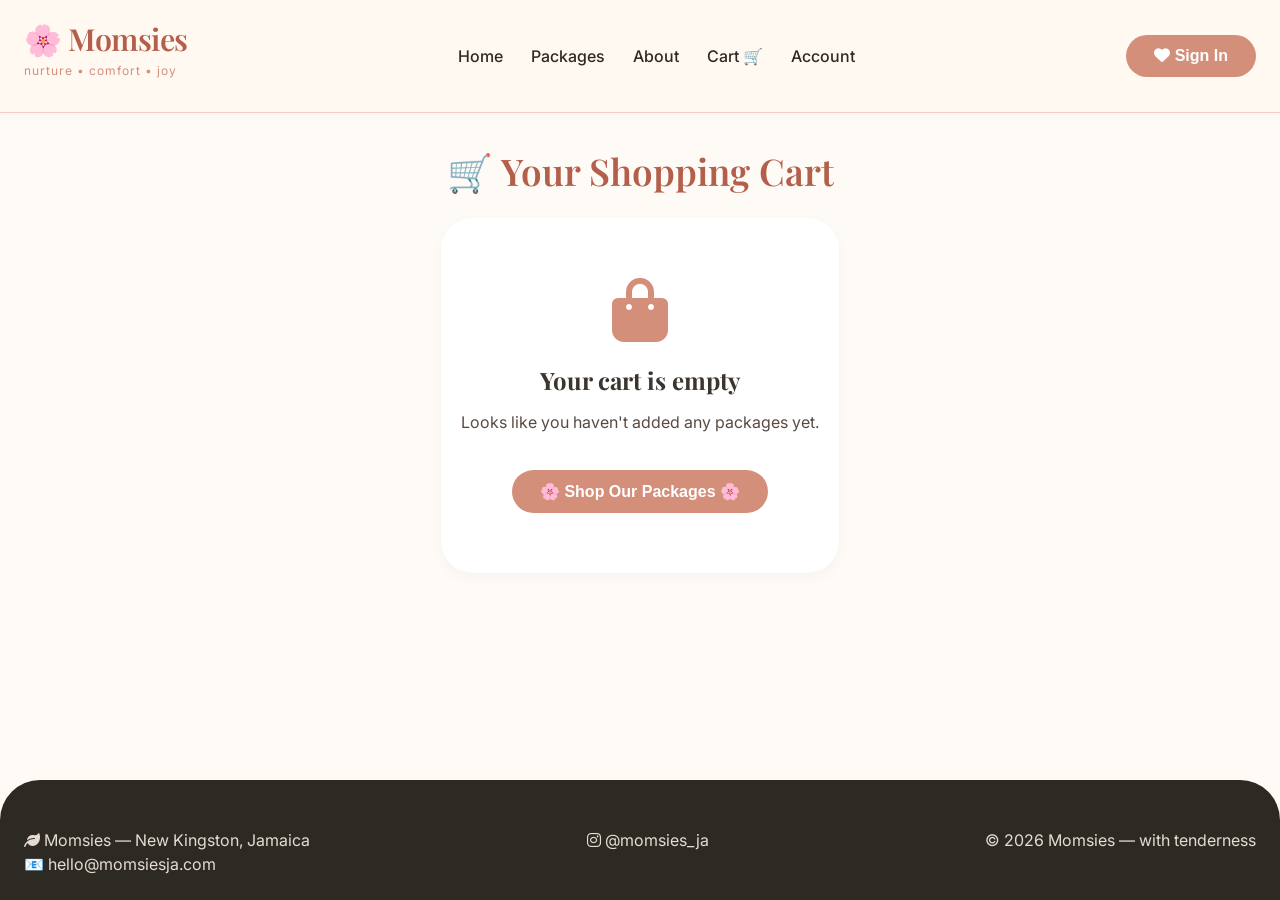
==== commit 70875639: "Update cart.html" ====
--- a/cart.html
+++ b/cart.html
@@ -27,7 +27,7 @@
         }
         
         .cart-count {
-            background-color: var(--deep-terracotta);
+            background-color: #b45f4b;
             color: white;
             border-radius: 50%;
             padding: 2px 8px;
@@ -44,7 +44,7 @@
         
         .user-name {
             font-weight: 500;
-            color: var(--deep-terracotta);
+            color: #b45f4b;
         }
         
         .empty-cart {
@@ -53,11 +53,12 @@
             background: white;
             border-radius: 32px;
             margin: 20px 0;
+            box-shadow: 0 5px 15px rgba(0,0,0,0.03);
         }
         
         .empty-cart i {
             font-size: 4rem;
-            color: var(--dusty-rose);
+            color: #d48f7b;
             margin-bottom: 20px;
         }
         
@@ -72,7 +73,7 @@
             width: 70px;
             padding: 8px;
             border-radius: 20px;
-            border: 1px solid var(--blush);
+            border: 1px solid #f7c9c0;
             text-align: center;
         }
         
@@ -88,17 +89,17 @@
         .cart-table th, .cart-table td {
             padding: 16px;
             text-align: left;
-            border-bottom: 1px solid var(--blush);
+            border-bottom: 1px solid #f7c9c0;
         }
         
         .cart-table th {
-            background: var(--warm-gray);
-            color: var(--deep-terracotta);
+            background: #f5ede6;
+            color: #b45f4b;
             font-weight: 600;
         }
         
         .cart-summary {
-            background: var(--warm-gray);
+            background: #f5ede6;
             border-radius: 28px;
             padding: 24px;
             margin-top: 24px;
@@ -134,7 +135,7 @@
             top: 0;
             z-index: 100;
             padding: 16px 0;
-            border-bottom: 1px solid var(--blush);
+            border-bottom: 1px solid #f7c9c0;
         }
         
         .nav-flex {
@@ -147,7 +148,7 @@
         
         .logo h1 {
             font-size: 1.9rem;
-            color: var(--deep-terracotta);
+            color: #b45f4b;
         }
         
         .nav-links {
@@ -164,7 +165,7 @@
         }
         
         .btn-primary {
-            background: var(--dusty-rose);
+            background: #d48f7b;
             color: white;
             padding: 12px 28px;
             border-radius: 40px;
@@ -175,8 +176,8 @@
         
         .btn-outline {
             background: transparent;
-            border: 1px solid var(--deep-terracotta);
-            color: var(--deep-terracotta);
+            border: 1px solid #b45f4b;
+            color: #b45f4b;
             padding: 8px 20px;
             border-radius: 40px;
             cursor: pointer;
@@ -186,7 +187,7 @@
             text-align: center;
             font-family: 'Playfair Display', serif;
             font-size: 2.3rem;
-            color: var(--deep-terracotta);
+            color: #b45f4b;
             margin: 30px 0 20px;
         }
     </style>
@@ -211,12 +212,7 @@
 
     <div class="container">
         <h1 class="section-title">🛒 Your Shopping Cart</h1>
-        <div id="cartContainer">
-            <div class="empty-cart">
-                <i class="fas fa-spinner fa-pulse"></i>
-                <h3>Loading your cart...</h3>
-            </div>
-        </div>
+        <div id="cartContainer"></div>
     </div>
 
     <footer>
@@ -233,22 +229,19 @@
         function displayCart() {
             const cartContainer = document.getElementById('cartContainer');
             
-            // Try to get cart from localStorage
+            // Get cart from localStorage
             let cart = [];
             const savedCart = localStorage.getItem('momsiesCart');
-            
-            console.log('Raw localStorage data:', savedCart);
             
             if (savedCart) {
                 try {
                     cart = JSON.parse(savedCart);
-                    console.log('Parsed cart:', cart);
                 } catch(e) {
-                    console.error('Error parsing cart:', e);
                     cart = [];
                 }
             }
             
+            // If cart is empty
             if (!cart || cart.length === 0) {
                 cartContainer.innerHTML = `
                     <div class="empty-cart">
@@ -262,6 +255,7 @@
                 return;
             }
             
+            // Build cart table
             let cartHtml = `
                 <table class="cart-table">
                     <thead>
@@ -277,20 +271,18 @@
                 const subtotal = item.price * item.quantity;
                 total += subtotal;
                 
-                const imageUrl = item.image || 'https://placehold.co/100x100/f7c9c0/b45f4b?text=Product';
-                
                 cartHtml += `
                     <tr>
                         <td style="display: flex; align-items: center; gap: 15px;">
-                            <img src="${imageUrl}" alt="${item.name}" class="cart-item-img" onerror="this.src='https://placehold.co/100x100/f7c9c0/b45f4b?text=Product'">
-                            <strong>${escapeHtml(item.name)}</strong>
-                         </td>
-                        <td>JMD ${item.price.toLocaleString()}</td>
-                        <td>
-                            <input type="number" value="${item.quantity}" min="1" class="quantity-input" onchange="updateQuantityFromCart('${item.id}', this.value)">
-                        </td>
-                        <td>JMD ${subtotal.toLocaleString()}</td>
-                        <td><button class="btn-outline" onclick="removeFromCartItem('${item.id}')">Remove</button></td>
+                            <img src="${item.image}" alt="${item.name}" class="cart-item-img" onerror="this.src='https://placehold.co/100x100/f7c9c0/b45f4b?text=Product'">
+                            <strong>${item.name}</strong>
+                          </td>
+                          <td>JMD ${item.price.toLocaleString()}</td>
+                          <td>
+                            <input type="number" value="${item.quantity}" min="1" class="quantity-input" onchange="updateQuantityInCart('${item.id}', this.value)">
+                          </td>
+                          <td>JMD ${subtotal.toLocaleString()}</td>
+                          <td><button class="btn-outline" onclick="removeFromCartItem('${item.id}')">Remove</button></td>
                     </tr>
                 `;
             }
@@ -312,8 +304,8 @@
                         <span>Shipping:</span>
                         <span>${shipping === 0 ? 'FREE' : 'JMD ' + shipping.toLocaleString()}</span>
                     </div>
-                    ${total < 7000 ? '<p style="font-size: 0.8rem; color: var(--dusty-rose); margin-bottom: 12px;">✨ Add JMD ' + (7000 - total).toLocaleString() + ' more for FREE shipping ✨</p>' : '<p style="font-size: 0.8rem; color: var(--sage); margin-bottom: 12px;">🎉 You qualify for FREE shipping! 🎉</p>'}
-                    <div style="display: flex; justify-content: space-between; margin-bottom: 12px; border-top: 1px solid var(--blush); padding-top: 12px;">
+                    ${total < 7000 ? '<p style="font-size: 0.8rem; color: #d48f7b; margin-bottom: 12px;">✨ Add JMD ' + (7000 - total).toLocaleString() + ' more for FREE shipping ✨</p>' : '<p style="font-size: 0.8rem; color: #b0bea9; margin-bottom: 12px;">🎉 You qualify for FREE shipping! 🎉</p>'}
+                    <div style="display: flex; justify-content: space-between; margin-bottom: 12px; border-top: 1px solid #f7c9c0; padding-top: 12px;">
                         <span><strong>Total:</strong></span>
                         <span><strong>JMD ${grandTotal.toLocaleString()}</strong></span>
                     </div>
@@ -327,15 +319,7 @@
             updateCartCount();
         }
         
-        // Helper function to escape HTML
-        function escapeHtml(text) {
-            if (!text) return '';
-            const div = document.createElement('div');
-            div.textContent = text;
-            return div.innerHTML;
-        }
-        
-        // Wrapper functions for cart.html
+        // Remove item
         function removeFromCartItem(productId) {
             let cart = JSON.parse(localStorage.getItem('momsiesCart')) || [];
             cart = cart.filter(item => item.id !== productId);
@@ -344,7 +328,8 @@
             updateCartCount();
         }
         
-        function updateQuantityFromCart(productId, newQuantity) {
+        // Update quantity
+        function updateQuantityInCart(productId, newQuantity) {
             let cart = JSON.parse(localStorage.getItem('momsiesCart')) || [];
             const item = cart.find(item => item.id === productId);
             if (item) {
@@ -360,32 +345,29 @@
             }
         }
         
+        // Clear cart
         function clearCartItems() {
             localStorage.removeItem('momsiesCart');
             displayCart();
             updateCartCount();
         }
         
+        // Update cart count badge
         function updateCartCount() {
             const cart = JSON.parse(localStorage.getItem('momsiesCart')) || [];
             const totalItems = cart.reduce((sum, item) => sum + item.quantity, 0);
-            const cartCountSpans = document.querySelectorAll('.cart-count');
-            cartCountSpans.forEach(span => {
+            const cartCountSpan = document.getElementById('cartCount');
+            if (cartCountSpan) {
                 if (totalItems > 0) {
-                    span.textContent = totalItems;
-                    span.style.display = 'inline-flex';
+                    cartCountSpan.textContent = totalItems;
+                    cartCountSpan.style.display = 'inline-flex';
                 } else {
-                    span.style.display = 'none';
+                    cartCountSpan.style.display = 'none';
                 }
-            });
-        }
-        
-        // Make functions global
-        window.removeFromCartItem = removeFromCartItem;
-        window.updateQuantityFromCart = updateQuantityFromCart;
-        window.clearCartItems = clearCartItems;
-        
-        // Auth Functions
+            }
+        }
+        
+        // Auth functions
         function updateAuthSection() {
             const authSection = document.getElementById('authSection');
             if (!authSection) return;
@@ -393,7 +375,7 @@
             
             if (loggedInUser) {
                 const user = JSON.parse(loggedInUser);
-                authSection.innerHTML = '<div class="user-greeting"><span class="user-name"><i class="fas fa-heart"></i> Hello, ' + escapeHtml(user.name) + '!</span><button class="btn-outline" onclick="handleLogout()" style="padding: 6px 16px;">Sign Out</button></div>';
+                authSection.innerHTML = '<div class="user-greeting"><span class="user-name"><i class="fas fa-heart"></i> Hello, ' + user.name + '!</span><button class="btn-outline" onclick="handleLogout()" style="padding: 6px 16px;">Sign Out</button></div>';
             } else {
                 authSection.innerHTML = '<a href="login.html"><button class="btn-primary"><i class="fas fa-heart"></i> Sign In</button></a>';
             }
@@ -407,11 +389,14 @@
             displayCart();
         }
         
+        // Make functions global
+        window.removeFromCartItem = removeFromCartItem;
+        window.updateQuantityInCart = updateQuantityInCart;
+        window.clearCartItems = clearCartItems;
         window.handleLogout = handleLogout;
         
-        // Page Load
+        // Page load
         document.addEventListener('DOMContentLoaded', function() {
-            console.log('Cart page loaded - checking localStorage');
             updateAuthSection();
             displayCart();
         });
